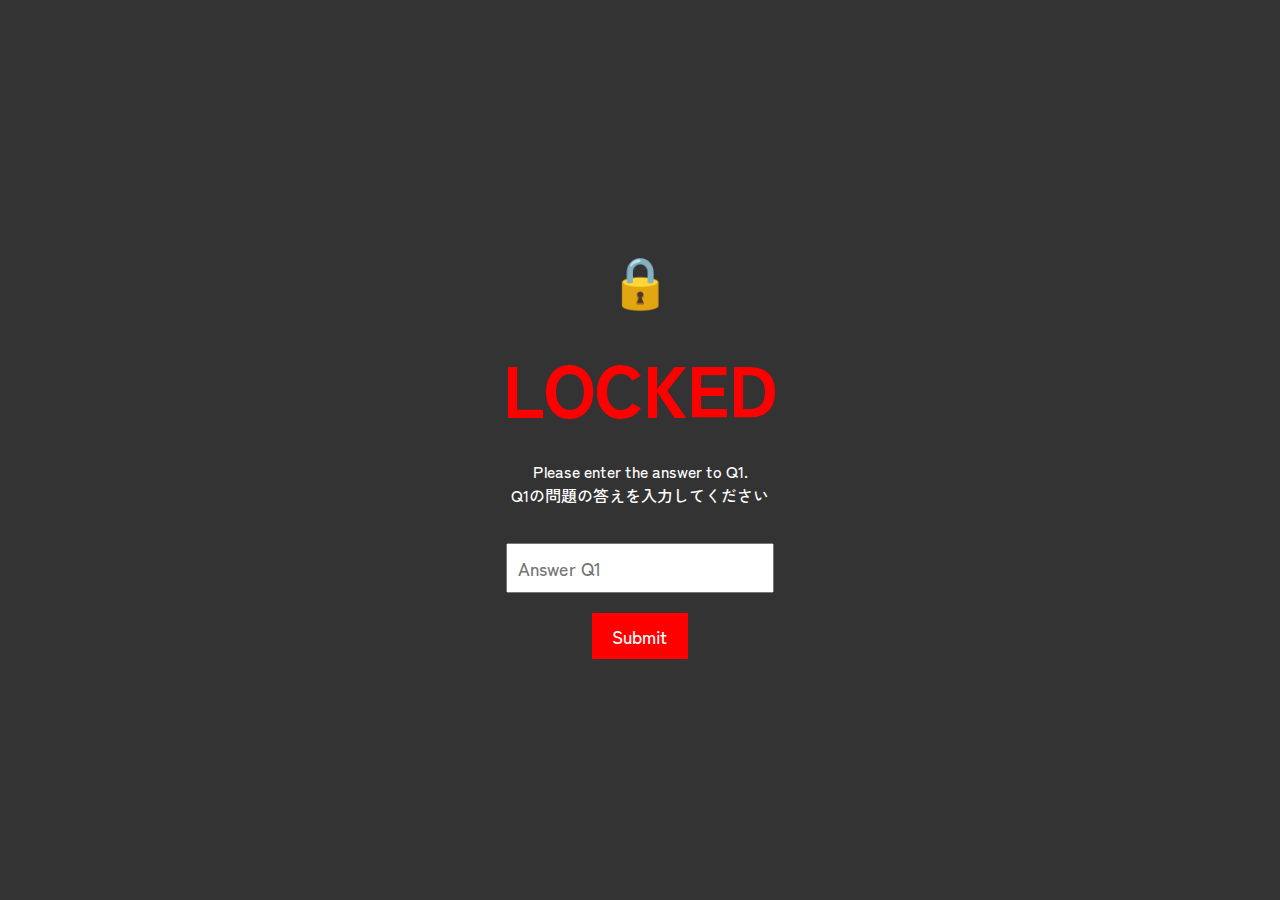
==== index.html @ 6c89c030 "Update and rename pass.html to index.html" ====
<!DOCTYPE html>
<html lang="ja">
<head>
  <meta charset="UTF-8">
  <meta name="viewport" content="width=device-width, initial-scale=1.0">
  <title>パスワードページ</title>
  <link rel="preconnect" href="https://fonts.googleapis.com">
  <link rel="preconnect" href="https://fonts.gstatic.com" crossorigin>
  <link href="https://fonts.googleapis.com/css2?family=Zen+Kaku+Gothic+New:wght@500;900&display=swap" rel="stylesheet">
  <style>
    body {
      background-color: #333;
      color: white;
      font-family: 'Zen Kaku Gothic New', sans-serif;
      display: flex;
      justify-content: center;
      align-items: center;
      height: 100vh;
      margin: 0;
      flex-direction: column;
    }
    .zen-kaku-gothic-new-medium {
      font-family: "Zen Kaku Gothic New", sans-serif;
      font-weight: 500;
      font-style: normal;
    }
    .zen-kaku-gothic-new-black {
      font-family: "Zen Kaku Gothic New", sans-serif;
      font-weight: 900;
      font-style: normal;
    }
    .container {
      text-align: center;
    }
    .locked-icon {
      font-size: 50px;
      color: red;
    }
    .locked-text {
      font-size: 72px;
      color: red;
      margin: 20px 0;
    }
    input[type="text"] {
      padding: 10px;
      font-size: 18px;
      margin-top: 20px;
      width: 80%;
      font-family: 'Zen Kaku Gothic New', sans-serif;
      font-weight: 500;
    }
    button {
      padding: 10px 20px;
      font-size: 18px;
      margin-top: 20px;
      background-color: red;
      color: white;
      border: none;
      cursor: pointer;
      font-family: 'Zen Kaku Gothic New', sans-serif;
      font-weight: 500;
    }
    .error-message {
      color: red;
      margin-top: 10px;
      display: none;
    }
  </style>
</head>
<body>
  <div class="container">
    <div class="locked-icon zen-kaku-gothic-new-black">🔒</div>
    <h1 class="locked-text zen-kaku-gothic-new-black">LOCKED</h1>
    <p class="zen-kaku-gothic-new-medium">Please enter the answer to Q1.<br>Q1の問題の答えを入力してください</p>
    <input type="text" id="password" placeholder="Answer Q1">
    <button onclick="checkPassword()">Submit</button>
    <div id="error-message" class="zen-kaku-gothic-new-medium error-message">パスワードが違います</div>
  </div>

  <script>
    function checkPassword() {
      const correctPassword = 'your_password'; // ここに正しいパスワードを設定してください
      const inputPassword = document.getElementById('password').value;
      const errorMessage = document.getElementById('error-message');

      if (inputPassword === correctPassword) {
        errorMessage.style.display = 'none';
        alert('正しいパスワードです！');
        // 次のページにリダイレクトするコードをここに追加できます
      } else {
        errorMessage.style.display = 'block';
      }
    }
  </script>
</body>
</html>
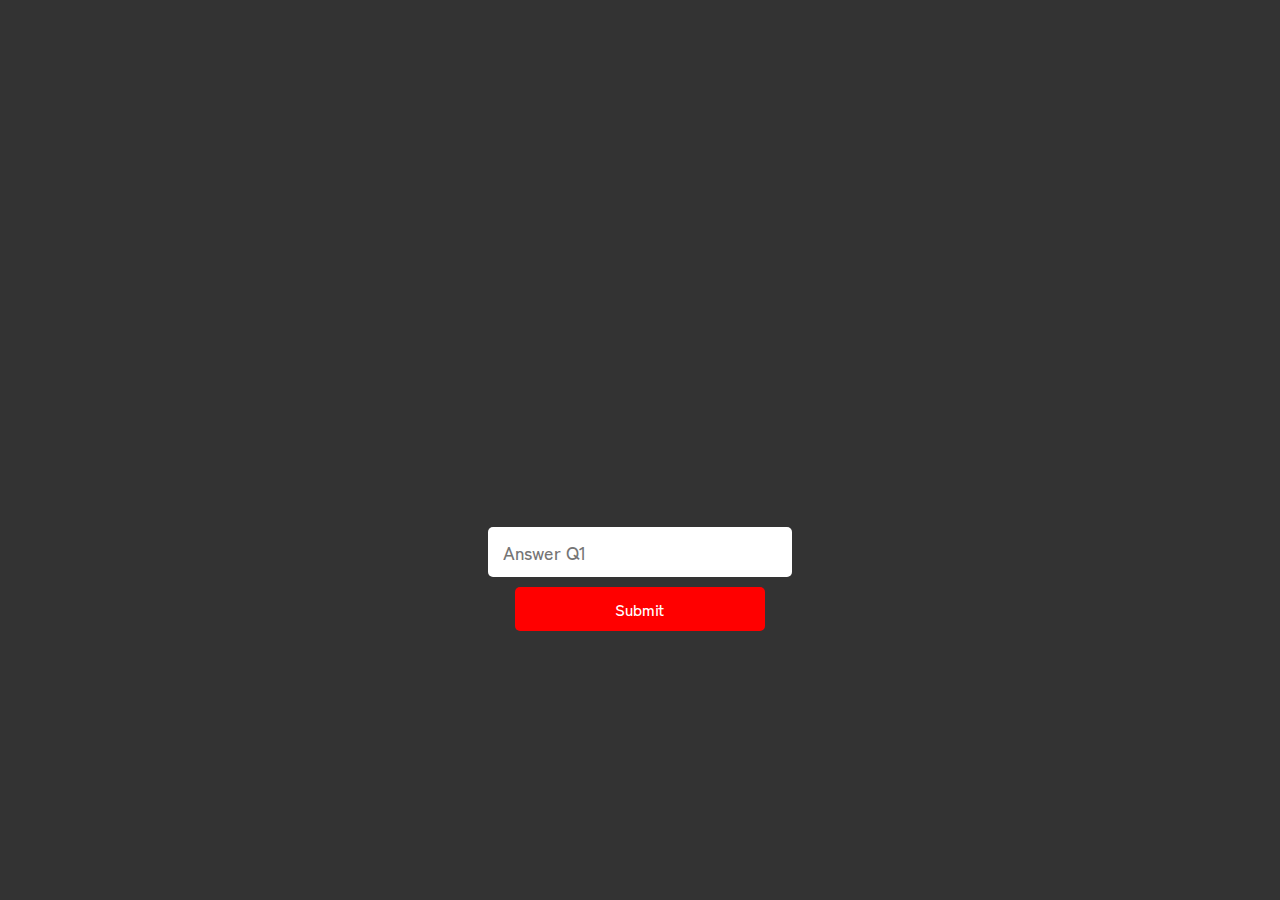
==== commit c0cc447b: "Add files via upload" ====
--- a/index.html
+++ b/index.html
@@ -3,94 +3,23 @@
 <head>
   <meta charset="UTF-8">
   <meta name="viewport" content="width=device-width, initial-scale=1.0">
-  <title>パスワードページ</title>
+  <title>Password Protected Page</title>
   <link rel="preconnect" href="https://fonts.googleapis.com">
   <link rel="preconnect" href="https://fonts.gstatic.com" crossorigin>
   <link href="https://fonts.googleapis.com/css2?family=Zen+Kaku+Gothic+New:wght@500;900&display=swap" rel="stylesheet">
-  <style>
-    body {
-      background-color: #333;
-      color: white;
-      font-family: 'Zen Kaku Gothic New', sans-serif;
-      display: flex;
-      justify-content: center;
-      align-items: center;
-      height: 100vh;
-      margin: 0;
-      flex-direction: column;
-    }
-    .zen-kaku-gothic-new-medium {
-      font-family: "Zen Kaku Gothic New", sans-serif;
-      font-weight: 500;
-      font-style: normal;
-    }
-    .zen-kaku-gothic-new-black {
-      font-family: "Zen Kaku Gothic New", sans-serif;
-      font-weight: 900;
-      font-style: normal;
-    }
-    .container {
-      text-align: center;
-    }
-    .locked-icon {
-      font-size: 50px;
-      color: red;
-    }
-    .locked-text {
-      font-size: 72px;
-      color: red;
-      margin: 20px 0;
-    }
-    input[type="text"] {
-      padding: 10px;
-      font-size: 18px;
-      margin-top: 20px;
-      width: 80%;
-      font-family: 'Zen Kaku Gothic New', sans-serif;
-      font-weight: 500;
-    }
-    button {
-      padding: 10px 20px;
-      font-size: 18px;
-      margin-top: 20px;
-      background-color: red;
-      color: white;
-      border: none;
-      cursor: pointer;
-      font-family: 'Zen Kaku Gothic New', sans-serif;
-      font-weight: 500;
-    }
-    .error-message {
-      color: red;
-      margin-top: 10px;
-      display: none;
-    }
-  </style>
+  <link rel="stylesheet" href="styles.css">
 </head>
 <body>
   <div class="container">
-    <div class="locked-icon zen-kaku-gothic-new-black">🔒</div>
-    <h1 class="locked-text zen-kaku-gothic-new-black">LOCKED</h1>
-    <p class="zen-kaku-gothic-new-medium">Please enter the answer to Q1.<br>Q1の問題の答えを入力してください</p>
-    <input type="text" id="password" placeholder="Answer Q1">
-    <button onclick="checkPassword()">Submit</button>
-    <div id="error-message" class="zen-kaku-gothic-new-medium error-message">パスワードが違います</div>
+    <div class="lock-icon">
+      <img src="lock-icon.svg" alt="Lock Icon" class="lock-icon-img">
+    </div>
+    <h1 class="locked zen-kaku-gothic-new-black">LOCKED</h1>
+    <p class="instruction zen-kaku-gothic-new-medium">Please enter the answer to Q1.<br>Q1の問題の答えを入力してください</p>
+    <input type="pass" id="password" class="input-field zen-kaku-gothic-new-medium" placeholder="Answer Q1">
+    <button onclick="checkPassword()" class="submit-button zen-kaku-gothic-new-medium">Submit</button>
+    <p id="message" class="message zen-kaku-gothic-new-medium"></p>
   </div>
-
-  <script>
-    function checkPassword() {
-      const correctPassword = 'your_password'; // ここに正しいパスワードを設定してください
-      const inputPassword = document.getElementById('password').value;
-      const errorMessage = document.getElementById('error-message');
-
-      if (inputPassword === correctPassword) {
-        errorMessage.style.display = 'none';
-        alert('正しいパスワードです！');
-        // 次のページにリダイレクトするコードをここに追加できます
-      } else {
-        errorMessage.style.display = 'block';
-      }
-    }
-  </script>
+  <script src="script.js"></script>
 </body>
 </html>
--- a/styles.css
+++ b/styles.css
@@ -0,0 +1,97 @@
+body {
+  margin: 0;
+  padding: 0;
+  display: flex;
+  justify-content: center;
+  align-items: center;
+  height: 100vh;
+  background-color: #333;
+}
+
+.container {
+  text-align: center;
+  color: white;
+}
+
+.lock-icon-img {
+  width: 80px; /* アイコンのサイズを変更 */
+  height: 80px; /* アイコンのサイズを変更 */
+  opacity: 0;
+  animation: fadeInMoveDown 2s forwards;
+}
+
+.locked {
+  font-family: 'Zen Kaku Gothic New', sans-serif;
+  font-weight: 900;
+  font-size: 90px;
+  color: red;
+  margin: -10px 0; /* 上下のマージンを追加 */
+  opacity: 0;
+  animation: fadeIn 2s forwards;
+  animation-delay: 2s;
+}
+
+.instruction {
+  font-family: 'Zen Kaku Gothic New', sans-serif;
+  font-weight: 500;
+  margin-bottom: 20px;
+  color: gray;
+  opacity: 0;
+  animation: fadeIn 2s forwards;
+  animation-delay: 3s;
+}
+
+.input-field {
+  padding: 12px 15px;
+  font-size: 18px;
+  border: none;
+  border-radius: 5px;
+  margin-bottom: 2px;
+  font-family: 'Zen Kaku Gothic New', sans-serif;
+  font-weight: 500;
+  width: 80%; /* 幅を広く設定 */
+  max-width: 600px;
+  display: block;
+  margin: 0 auto 10px auto; /* 中央寄せ */
+}
+
+.submit-button {
+  padding: 10px 100px;
+  font-size: 16px;
+  color: white;
+  background-color: red;
+  border: none;
+  border-radius: 5px;
+  cursor: pointer;
+  font-family: 'Zen Kaku Gothic New', sans-serif;
+  font-weight: 500;
+  display: block;
+  margin: 0 auto; /* 中央寄せ */
+}
+
+.message {
+  margin-top: 20px;
+  font-family: 'Zen Kaku Gothic New', sans-serif;
+  font-weight: 500;
+}
+
+/* アニメーションの定義 */
+@keyframes fadeInMoveDown {
+  0% {
+    opacity: 0;
+    transform: translateY(-50px);
+  }
+  100% {
+    opacity: 1;
+    transform: translateY(0);
+  }
+}
+
+@keyframes fadeIn {
+  0% {
+    opacity: 0;
+  }
+  100% {
+    opacity: 1;
+  }
+}
